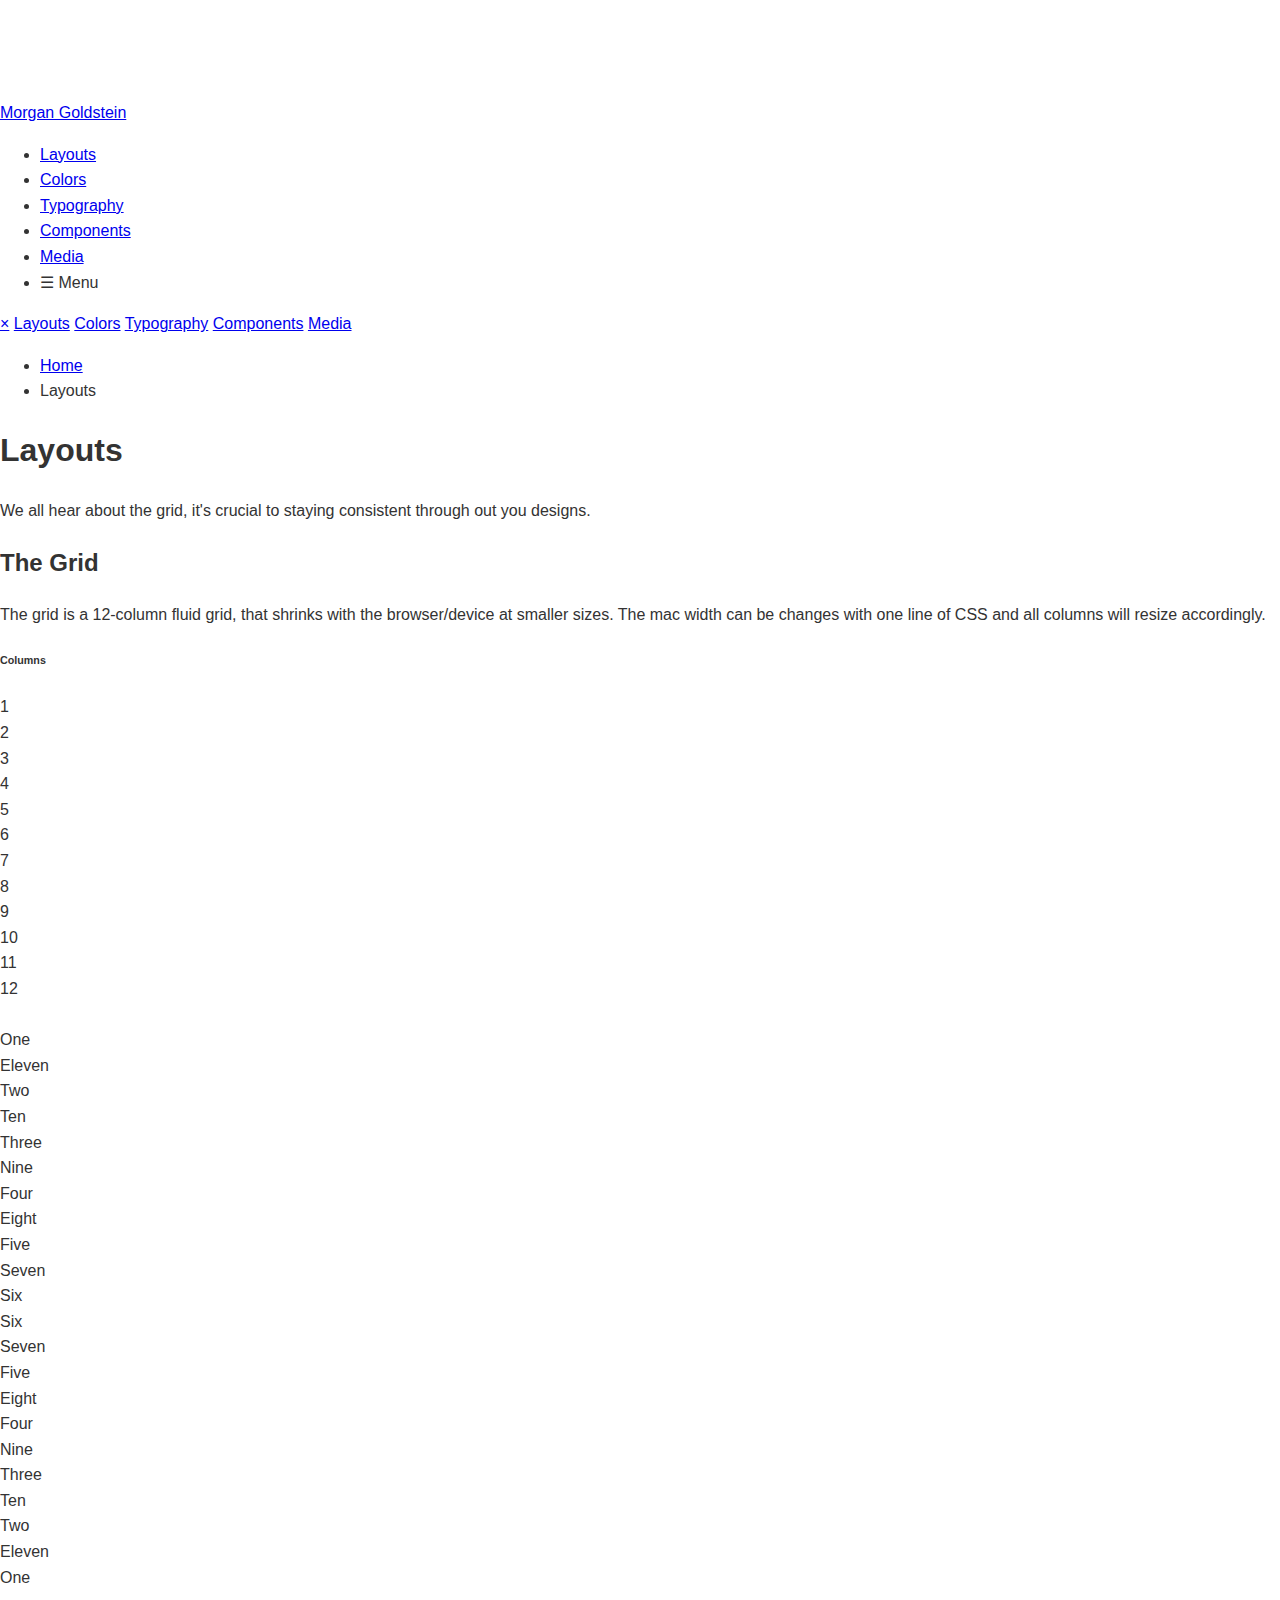
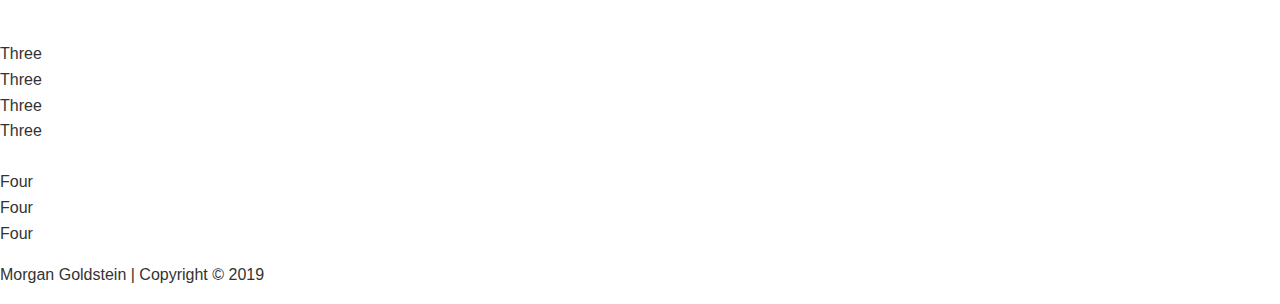
==== layouts.html @ 6699667f "Add files via upload" ====
<!DOCTYPE html>
<html lang="en">
<head>

  <!-- Basic Page Needs
  –––––––––––––––––––––––––––––––––––––––––––––––––– -->
  <meta charset="utf-8">
  <title>Morgan Goldstein - Layouts</title>

  <!-- Mobile Specific Metas
  –––––––––––––––––––––––––––––––––––––––––––––––––– -->
  <meta name="viewport" content="width=device-width, initial-scale=1">

  <!-- CSS
  –––––––––––––––––––––––––––––––––––––––––––––––––– -->
  <link rel="stylesheet" href="css/normalize.css">
  <link rel="stylesheet" href="css/style.css">

</head>
<body class="layouts">

 <nav>
  <div class="container">
      <div class ="logo four colums">
          <a href="/">Morgan Goldstein</a>
      </div>
  	<div class="topnav eight columns">
        <ul>
            <li><a href="layouts.html" class="active">Layouts</a></li>
            <li><a href="colors.html">Colors</a></li>
            <li><a href="typography.html">Typography</a></li>
            <li><a href="components.html">Components</a></li>
            <li><a href="media.html">Media</a></li>
            <li class="mobile"><a><span style="cursor:pointer" onclick="openNav()">&#9776; Menu</span></a></li>
        </ul>
      </div>
    </div>
</nav>
    
<div id="slidenav" class="slidenav">
    <a href="javascript:void(0)" class="closebtn" oneclick="closeNav()">&times;</a>
    <a href="layouts.html">Layouts</a>
        <a href="colors.html">Colors</a>
        <a href="typography.html">Typography</a>
        <a href="components.html">Components</a>
        <a href="media.html">Media</a>
</div>
    
<div class="container">
 
    <ul class="breadcrumb">
        <li><a href="/">Home</a></li>
        <li>Layouts</li>
    </ul>

<h1>Layouts</h1>
    <p class="lead">We all hear about the grid, it's crucial to staying consistent through out you designs.</p>
    
    <h2>The Grid</h2>
    <p>The grid is a 12-column fluid grid, that shrinks with the browser/device at smaller sizes. The mac width can be changes with one line of CSS and all columns will resize accordingly.</p>
    
    <div class="example-grid docs-example">
        <h6>Columns</h6>
      <div class="row">
        <div class="one columns">1</div>
        <div class="one columns">2</div>
        <div class="one columns">3</div>
        <div class="one columns">4</div>
        <div class="one columns">5</div>
        <div class="one columns">6</div>
        <div class="one columns">7</div>
        <div class="one columns">8</div>
        <div class="one columns">9</div>
        <div class="one columns">10</div>
        <div class="one columns">11</div>
        <div class="one columns">12</div>
    </div>
    <br>
    <div class="row">
        <div class="one column">One</div>
        <div class="eleven columns">Eleven</div>
    </div>
    <div class="row">
        <div class="two columns">Two</div>
        <div class="ten columns">Ten</div>
        </div>
    <div class="row">
        <div class="three columns">Three</div>
        <div class="nine columns">Nine</div>
        </div>
    <div class="row">
        <div class="four columns">Four</div>
        <div class="eight columns">Eight</div>
        </div>
    <div class="row">
        <div class="five columns">Five</div>
        <div class="seven columns">Seven</div>
        </div>
    <div class="row">
        <div class="six columns">Six</div>
        <div class="six columns">Six</div>
        </div>
    <div class="row">
        <div class="seven columns">Seven</div>
        <div class="five columns">Five</div>
        </div>
    <div class="row">
        <div class="eight columns">Eight</div>
        <div class="four columns">Four</div>
        </div>
    <div class="row">
        <div class="nine columns">Nine</div>
        <div class="three columns">Three</div>
        </div>
    <div class="row">
        <div class="ten columns">Ten</div>
        <div class="two columns">Two</div>
        </div>
    <div class="row">
        <div class="eleven columns">Eleven</div>
        <div class="one column">One</div>
    </div>
     <br>
     <br>
    <div class="row">
        <div class="three columns">Three</div>
        <div class="three columns">Three</div>
        <div class="three columns">Three</div>
        <div class="three columns">Three</div>
     </div>   
     <br>
     <div class="row">
        <div class="four columns">Four</div>
        <div class="four columns">Four</div>
        <div class="four columns">Four</div>
        </div>
    </div>
    </div>
<footer>
    <div class="container">
        <p>Morgan Goldstein    |      Copyright  © 2019 </p>
    </div>
    
</footer>
      
<script src="./script.js"></script>
    
</body>
</html>
---- css/style.css ----
body {
    font-size: 16px;
    line-height: 1.6;
    font-weight: 400;
    font-family: Helvetica, Arial, sans-serif;
    color: #333;
    margin-top: 100px;
}
img {
    max-width: 100%;
}

.home {
    background: linear-gradient(180deg, #00C5FF 0%, #B4C873 100%) no-repeat;
    color: #FFF;
    height: 100vh;
    margin: 0;
}
.home .container {
    padding-top: 40vh;
    text-align: center;
}
.home p {
    margin-bottom: 0;
}
.home h1 {
    margin-top: 0;
}
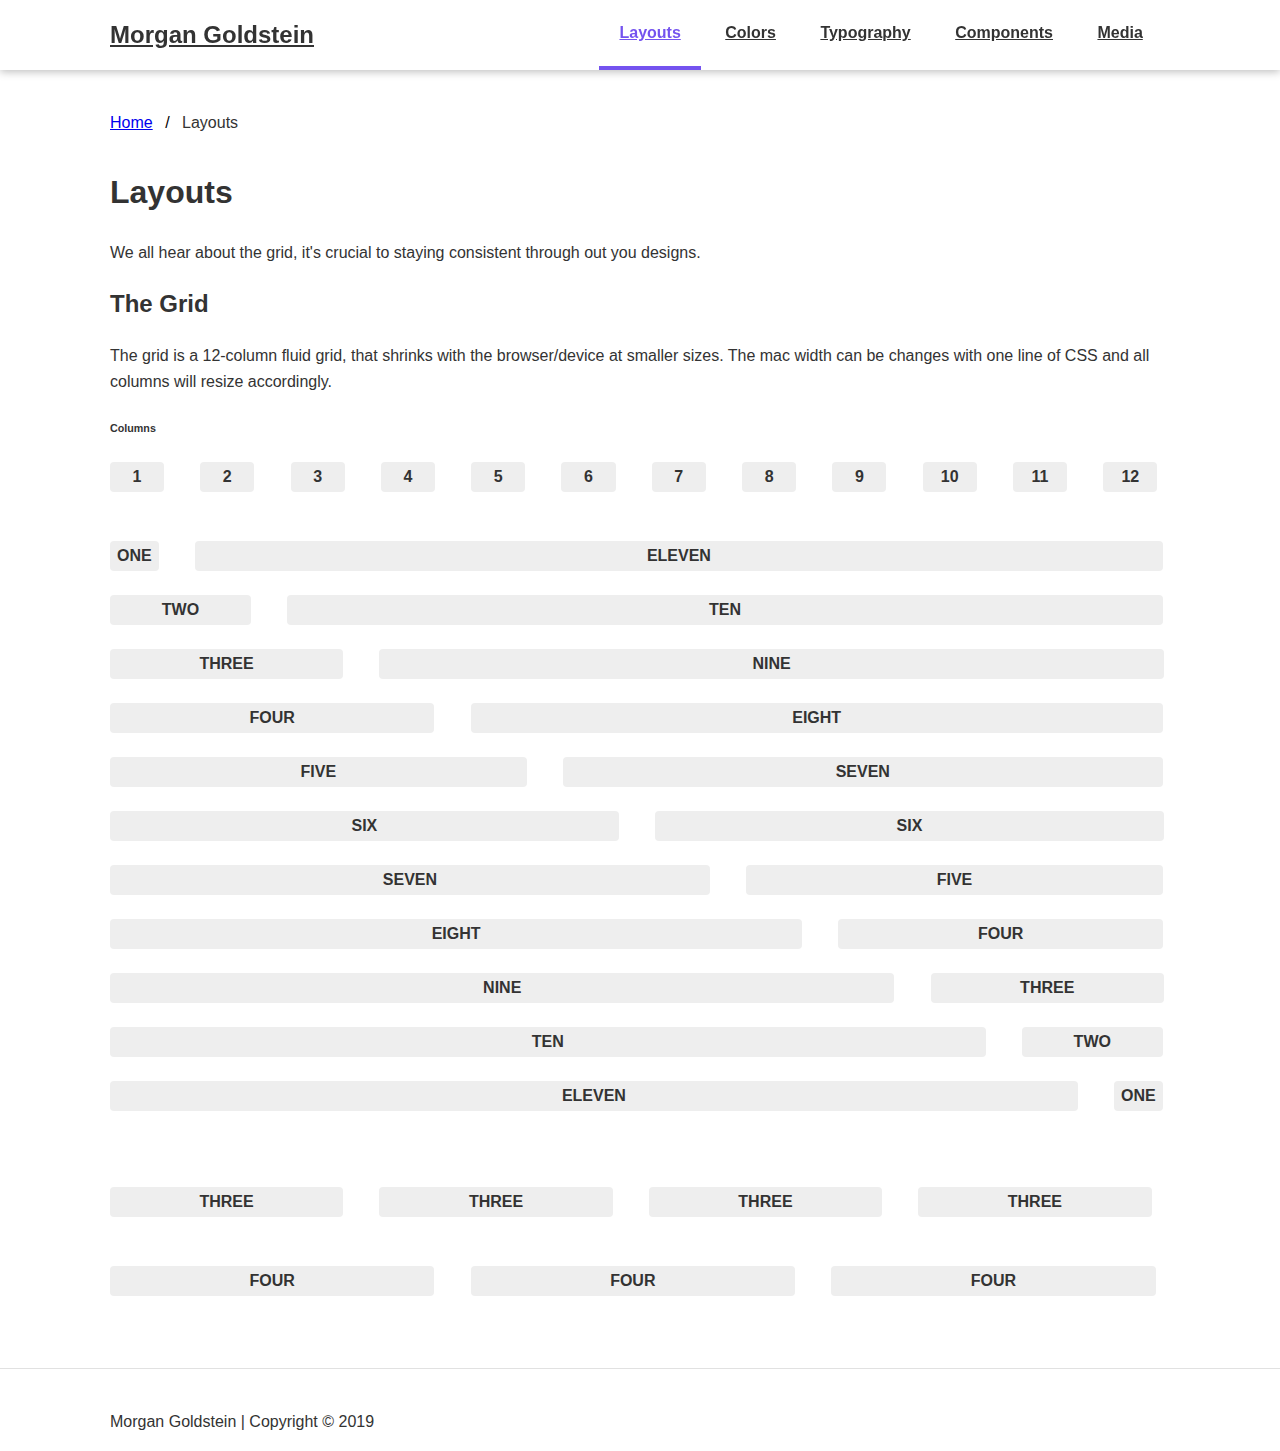
==== commit 80a970d8: "Add files via upload" ====
--- a/layouts.html
+++ b/layouts.html
@@ -21,7 +21,7 @@
 
  <nav>
   <div class="container">
-      <div class ="logo four colums">
+      <div class ="logo four columns">
           <a href="/">Morgan Goldstein</a>
       </div>
   	<div class="topnav eight columns">
--- a/css/style.css
+++ b/css/style.css
@@ -25,4 +25,212 @@
 }
 .home h1 {
     margin-top: 0;
+}
+
+nav {
+    position: fixed;
+    background: #FFF;
+    top: 0;
+    left: 0;
+    width: 100%;
+    z-index: 1;
+    box-shadow: 0 2px 8px 0 rgba(0,0,0,0.25);
+}
+nav a {
+    color: #333;
+    font-weight: bold; 
+}
+nav .topnav li.mobile {
+    display: none;
+}
+@media (max-width: 903px) {
+    nav .topnav ul li{
+        display: none;
+    }
+    nav .topnav ul li.mobile {
+        display: inline-block;
+    }
+    nav .eight.columns,
+    nav .four.columns {
+            width: 48%;
+    }
+}
+.logo {
+    font-size: 24px;
+    margin-top: 16px;
+}
+.logo a:hover {
+    color: #7453EF;
+    text-decoration: none;
+}
+.topnav {
+    text-align: right;
+}
+.topnav ul {
+    margin: 0;
+    padding: 0;
+}
+.topnav ul li {
+    display: inline-block;
+    vertical-align: top;
+}
+.topnav a {
+    padding: 20px;
+    border-bottom: 4px solid #FFF;
+    display: block;
+    transition: background-color 0.8s ease;
+}
+.topnav a.active {
+    padding: 20px;
+    border-bottom: 4px solid #7453EF;
+    color: #7453EF;
+}
+.topnav a:hover {
+    background: #7453EF;
+    border-bottom: 4px solid #7453EF;
+    color: #FFF;
+    text-decoration: none;
+}
+.slidenav {
+    height: 100%;
+    width: 0;
+    position: fixed;
+    z-index: 1;
+    top: 0;
+    left: 0;
+    background-color: #111;
+    overflow-x: hidden;
+    transition: 0.5s;
+    padding-top: 60px;
+}
+.slidenav a {
+    padding: 8px 8px 8px 32px;
+    text-decoration: none;
+    color: #818181;
+    display: block;
+    transition: 0.3s;
+}
+.slidenav a:hover {
+    color: #f1f1f1;
+    text-decoration: none;
+}
+.slidenav .closebtn {
+    position: absolute;
+    top: 0;
+    right: 25px;
+    font-size: 36px;
+    margin-left: 50px;
+}
+@media screen and (max-height: 450px) {
+    .slidenav {
+        padding-top: 15px;
+    }
+    .slidenav a {
+        font-size: 18px;
+    }
+}
+ul.breadcrumb {
+    padding: 10px 16px 10px 0;
+    list-style: none;
+}
+ul.breadcrumb li {
+    display: inline;
+}
+ul.breadcrumb li+li:before {
+    padding: 8px;
+    color: black;
+    content: "/\00a0";   
+}
+.container {
+    position: relative;
+    max-width: 1060px;
+    margin: 0 auto;
+    padding: 0 20px;
+}
+.column, 
+.columns {
+    display: inline-block;
+    vertical-align: top;
+    margin-left: 3%
+}
+.column:first-child,
+.columns:first-child {
+    margin-left: 0;
+}
+.one.column {
+    width: 4.6%;
+}  
+.one.columns {
+    width: 5.1%;
+}
+.two.columns {
+    width: 13.3%;
+}
+.three.columns {
+    width: 22%;
+}
+.four.columns {
+    width: 30.6%;
+}
+.five.columns {
+    width: 39.3%;
+}
+.six.columns {
+    width: 48%;
+}
+.seven.columns {
+    width: 56.6%;
+}
+.eight.columns {
+    width: 65.3%;
+}
+.nine.columns {
+    width: 74.0%;
+}
+.ten.columns {
+    width: 82.6%;
+}
+.eleven.columns {
+    width: 91.3%;
+}
+.twelve.columns {
+    width: 100%;
+    margin-left: 0;
+}
+@media (max-width: 550px) {
+    .one.column,
+    .one.columns,
+    .two.columns,
+    .three.columns,
+    .four.columns,
+    .five.columns,
+    .six.columns,
+    .seven.columns,
+    .eight.columns,
+    .nine.columns,
+    .ten.columns,
+    .eleven.columns,
+    .twelve.columns {
+        width: 100%;
+    }
+    .column, 
+    .columns {
+        margin-left: 0%;
+    }   
+}
+.example-grid .column,
+.example-grid .columns {
+    background: #EEE;
+    text-align: center;
+    border-radius: 4px;
+    text-transform: uppercase;
+    height: 30px;
+    line-height: 30px;
+    margin-bottom: 24px;
+    font-weight: 600;
+}
+footer {
+    border-top: 1px solid #E1E1E1;
+    margin-top: 48px;
+    padding: 24px 0 0;
 }